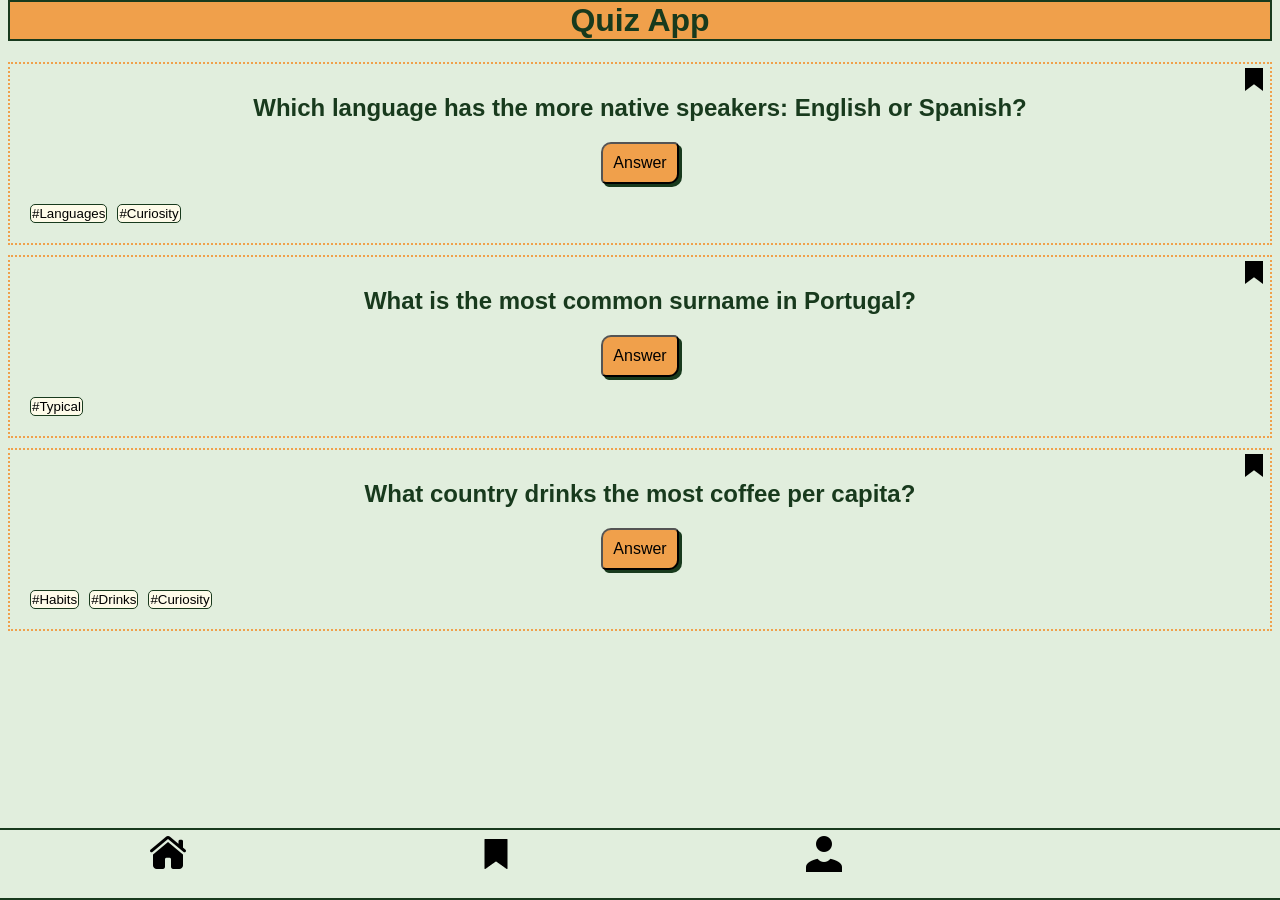
==== index.html @ 3b6f3b96 "Add all three pages" ====
<!DOCTYPE html>
<html lang="en">
  <head>
    <meta charset="UTF-8" />
    <meta http-equiv="X-UA-Compatible" content="IE=edge" />
    <meta name="viewport" content="width=device-width, initial-scale=1.0" />
    <title>Quiz App</title>
    <link rel="stylesheet" href="./styles.css" />
  </head>

  <main>
    <body>
      <h1>Quiz App</h1>

      <article class="Questions">
        <img
          class="bookmark"
          src="./assets/icons8-gefülltes-lesezeichen-32.png"
          alt=""
        />
        <h2>
          Which language has the more native speakers: English or Spanish?
        </h2>

        <button class="buttons">Answer</button>
        <div class="tags">
          <button>#Languages</button>
          <button>#Curiosity</button>
        </div>
      </article>
      <article class="Questions">
        <img
          class="bookmark"
          src="./assets/icons8-gefülltes-lesezeichen-32.png"
          alt="Bookmark Image"
        />
        <h2>What is the most common surname in Portugal?</h2>
        <button class="buttons">Answer</button>
        <div class="tags">
          <button>#Typical</button>
        </div>
      </article>

      <article class="Questions">
        <img
          class="bookmark"
          src="./assets/icons8-gefülltes-lesezeichen-32.png"
          alt="Bookmark Image"
        />
        <h2>What country drinks the most coffee per capita?</h2>
        <button class="buttons">Answer</button>
        <div class="tags">
          <button>#Habits</button>
          <button>#Drinks</button>
          <button>#Curiosity</button>
        </div>
      </article>

      <footer>
        <ul class="navbar">
          <li><a href="./index.html"><img src="./assets/icons8-startseite-48.png" alt="Go to homepage"></a></li>
          <li><a href="./bookmarks.html"><img src="./bookmark32.png" alt="Go to Bookmarks"></a></li>
          <li><a href="./profile.html"><img src="./assets/icons8-benutzer-48.png" alt="Go to Profile"></li>
        </ul>
      </footer>
    </body>
  </main>
</html>
---- styles.css ----
* {
  box-sizing: border-box;
  margin-top: 0px;
  padding: 0px;
  background-color: #e1eedd;
  font-family: "Trebuchet MS", "Lucida Sans Unicode", "Lucida Grande",
    "Lucida Sans", Arial, sans-serif;
}

h1 {
  border: solid 2px;
  text-align: center;
  color: #183a1d;
  background-color: #f0a04b;
}

h2 {
  margin: 10px;
  color: #183a1d;
  text-align: center;
}

.Questions {
  border: dotted 2px #f0a04b;
  padding: 20px;
  margin-bottom: 10px;
  position: relative;
  text-align: center;
}

.bookmark {
  position: absolute;
  top: 0px;
  right: 0px;
}

.buttons {
  background-color: #f0a04b;
  padding: 10px;
  border-radius: 10px 5px;
  margin-top: 10px;
  box-shadow: 3px 3px #183a1d;
  font-size: medium;
}

.tags {
  display: flex;
  gap: 10px;
  margin-top: 20px;
}

.tags > button {
  background-color: #fefbe9;
  border: solid 1px #183a1d;
  padding: 1px;
  border-radius: 5px;
}

footer {
  border-top: solid 2px #183a1d;
  border-bottom: solid 2px #183a1d;
  position: fixed;
  bottom: 0;
  left: 0;
  width: 100%;
}

.navbar {
  display: flex;
  align-items: center;
  justify-content: space-around;
}

.navbar li {
  list-style: none;
}
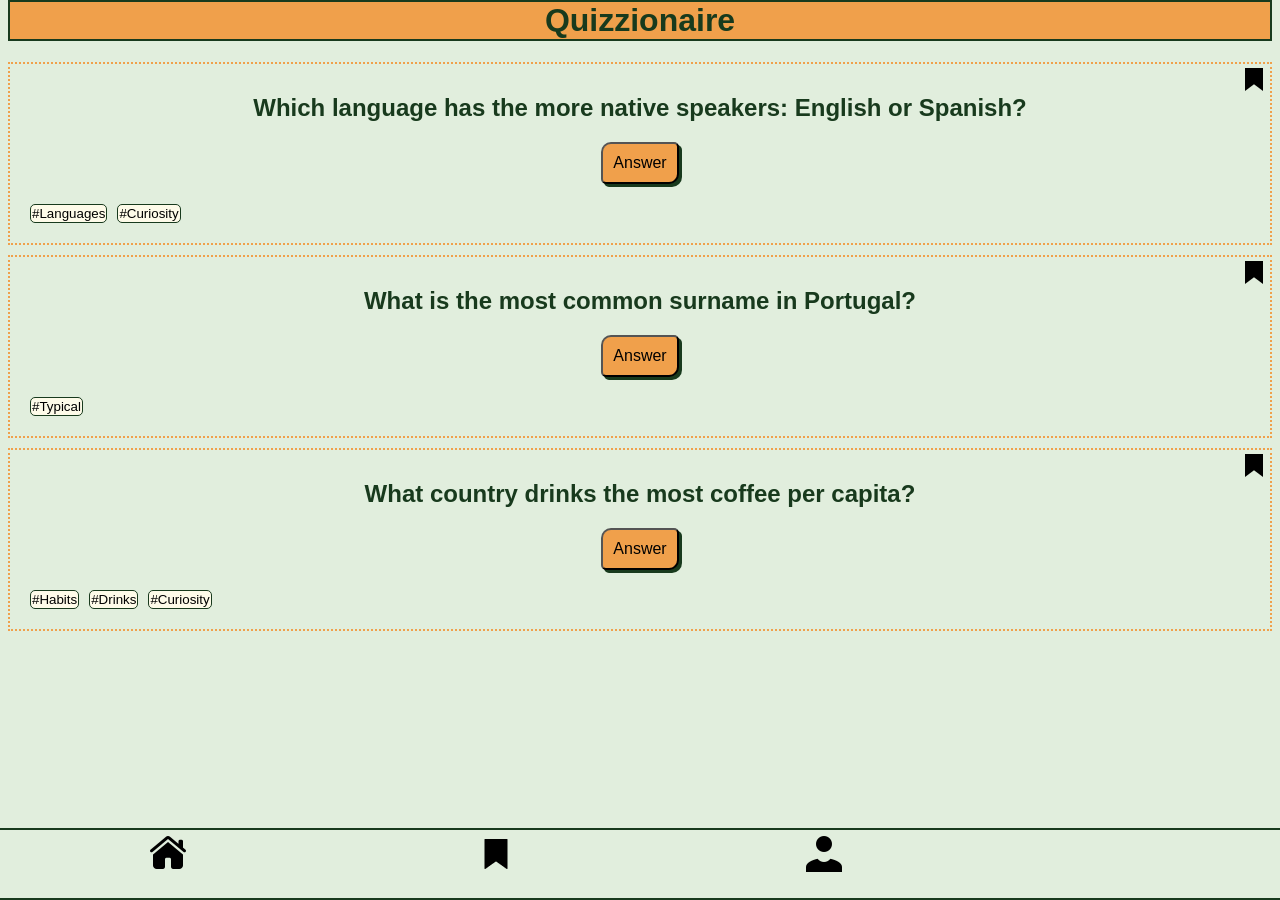
==== commit 827eab98: "Add links" ====
--- a/index.html
+++ b/index.html
@@ -10,7 +10,7 @@
 
   <main>
     <body>
-      <h1>Quiz App</h1>
+      <h1>Quizzionaire</h1>
 
       <article class="Questions">
         <img
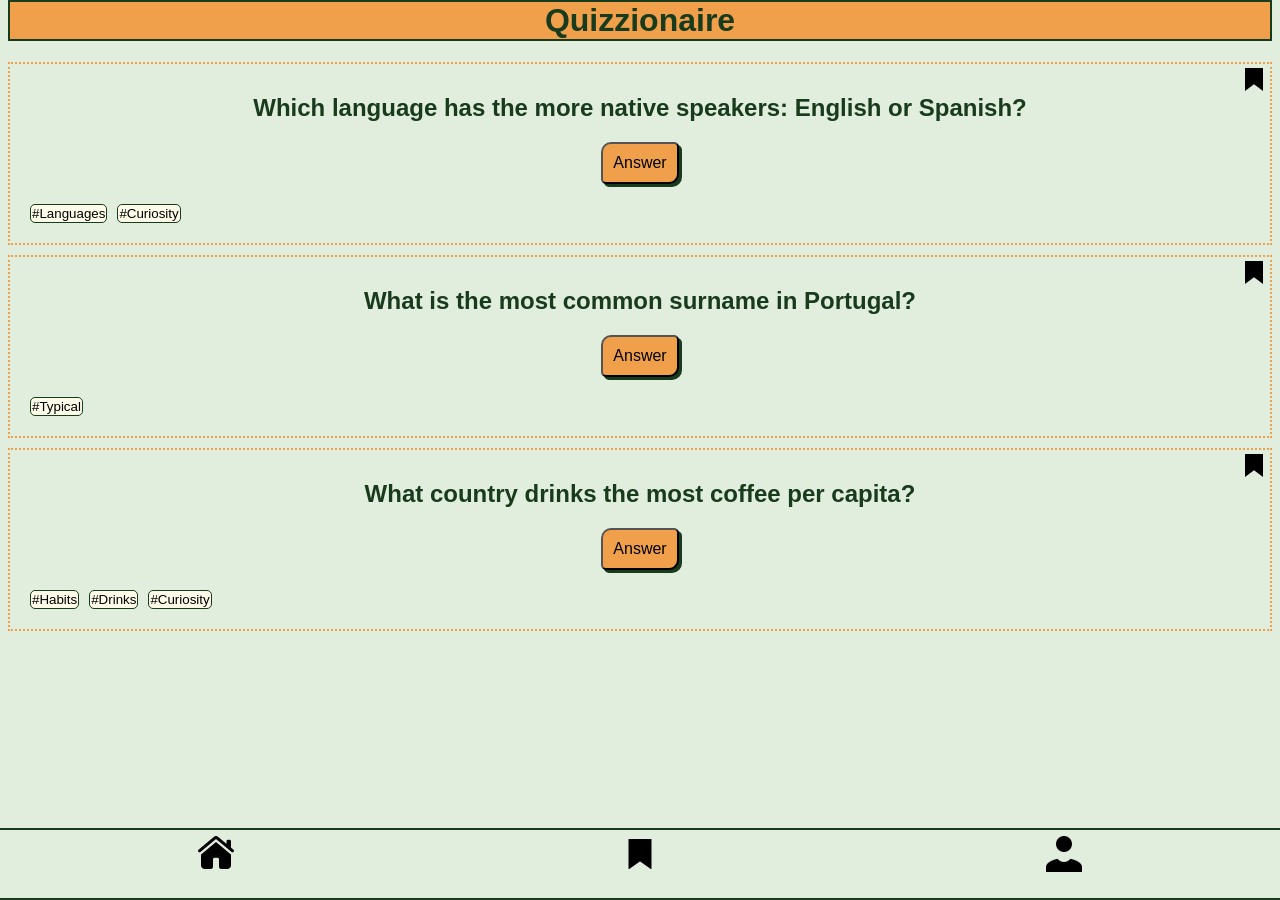
==== commit e257c847: "Add final sketch" ====
--- a/index.html
+++ b/index.html
@@ -8,8 +8,8 @@
     <link rel="stylesheet" href="./styles.css" />
   </head>
 
-  <main>
-    <body>
+  <body>
+    <main>
       <h1>Quizzionaire</h1>
 
       <article class="Questions">
@@ -47,6 +47,7 @@
           src="./assets/icons8-gefülltes-lesezeichen-32.png"
           alt="Bookmark Image"
         />
+
         <h2>What country drinks the most coffee per capita?</h2>
         <button class="buttons">Answer</button>
         <div class="tags">
@@ -55,14 +56,25 @@
           <button>#Curiosity</button>
         </div>
       </article>
-
-      <footer>
-        <ul class="navbar">
-          <li><a href="./index.html"><img src="./assets/icons8-startseite-48.png" alt="Go to homepage"></a></li>
-          <li><a href="./bookmarks.html"><img src="./bookmark32.png" alt="Go to Bookmarks"></a></li>
-          <li><a href="./profile.html"><img src="./assets/icons8-benutzer-48.png" alt="Go to Profile"></li>
-        </ul>
-      </footer>
-    </body>
-  </main>
+    </main>
+    <footer>
+      <ul class="navbar">
+        <li>
+          <a href="./index.html"
+            ><img src="./assets/icons8-startseite-48.png" alt="Go to homepage"
+          /></a>
+        </li>
+        <li>
+          <a href="./bookmarks.html"
+            ><img src="./bookmark32.png" alt="Go to Bookmarks"
+          /></a>
+        </li>
+        <li>
+          <a href="./profile.html"
+            ><img src="./assets/icons8-benutzer-48.png" alt="Go to Profile"
+          /></a>
+        </li>
+      </ul>
+    </footer>
+  </body>
 </html>
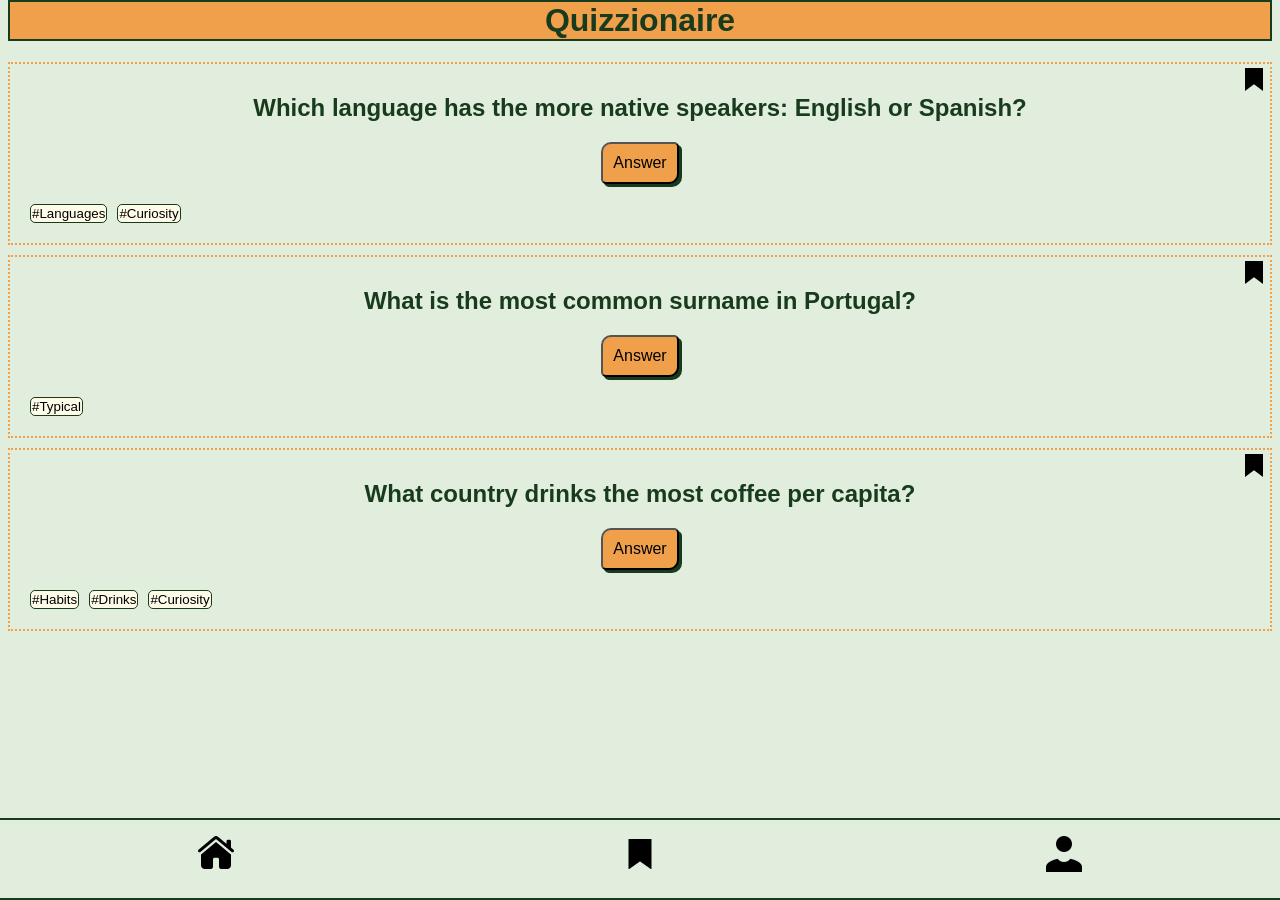
==== commit da596dfe: "Add new structure" ====
--- a/index.html
+++ b/index.html
@@ -5,7 +5,7 @@
     <meta http-equiv="X-UA-Compatible" content="IE=edge" />
     <meta name="viewport" content="width=device-width, initial-scale=1.0" />
     <title>Quiz App</title>
-    <link rel="stylesheet" href="./styles.css" />
+    <link rel="stylesheet" href="./css/styles.css" />
   </head>
 
   <body>
@@ -66,7 +66,7 @@
         </li>
         <li>
           <a href="./bookmarks.html"
-            ><img src="./bookmark32.png" alt="Go to Bookmarks"
+            ><img src="./assets/bookmark32.png" alt="Go to Bookmarks"
           /></a>
         </li>
         <li>
--- a/css/styles.css
+++ b/css/styles.css
@@ -0,0 +1,87 @@
+/* @import "./nav.css" -> location of the file you wish to import */
+@import "./css/profile.css";
+@import "./css/bookmars.css";
+
+* {
+  box-sizing: border-box;
+  margin-top: 0px;
+  padding: 0px;
+  background-color: #e1eedd;
+  font-family: "Trebuchet MS", "Lucida Sans Unicode", "Lucida Grande",
+    "Lucida Sans", Arial, sans-serif;
+}
+
+/* comprises main elements like color and size and stores them to later use  */
+:root {
+  --main-color: ;
+}
+
+h1 {
+  border: solid 2px;
+  text-align: center;
+  color: #183a1d;
+  background-color: #f0a04b;
+}
+
+h2 {
+  margin: 10px;
+  color: #183a1d;
+  text-align: center;
+}
+
+.Questions {
+  border: dotted 2px #f0a04b;
+  padding: 20px;
+  margin-bottom: 10px;
+  position: relative;
+  text-align: center;
+  
+}
+
+.bookmark {
+  position: absolute;
+  top: 0px;
+  right: 0px;
+}
+
+.buttons {
+  background-color: #f0a04b;
+  padding: 10px;
+  border-radius: 10px 5px;
+  margin-top: 10px;
+  box-shadow: 3px 3px #183a1d;
+  font-size: medium;
+}
+
+.tags {
+  display: flex;
+  gap: 10px;
+  margin-top: 20px;
+}
+
+.tags > button {
+  background-color: #fefbe9;
+  border: solid 1px #183a1d;
+  padding: 1px;
+  border-radius: 5px;
+}
+
+footer {
+  border-top: solid 2px #183a1d;
+  border-bottom: solid 2px #183a1d;
+  position: fixed;
+  bottom: 0;
+  left: 0;
+  width: 100%;
+}
+
+.navbar {
+  margin-top: 10px;
+  display: flex;
+  align-items: center;
+  justify-content: space-around;
+}
+
+.navbar li {
+  list-style: none;
+}
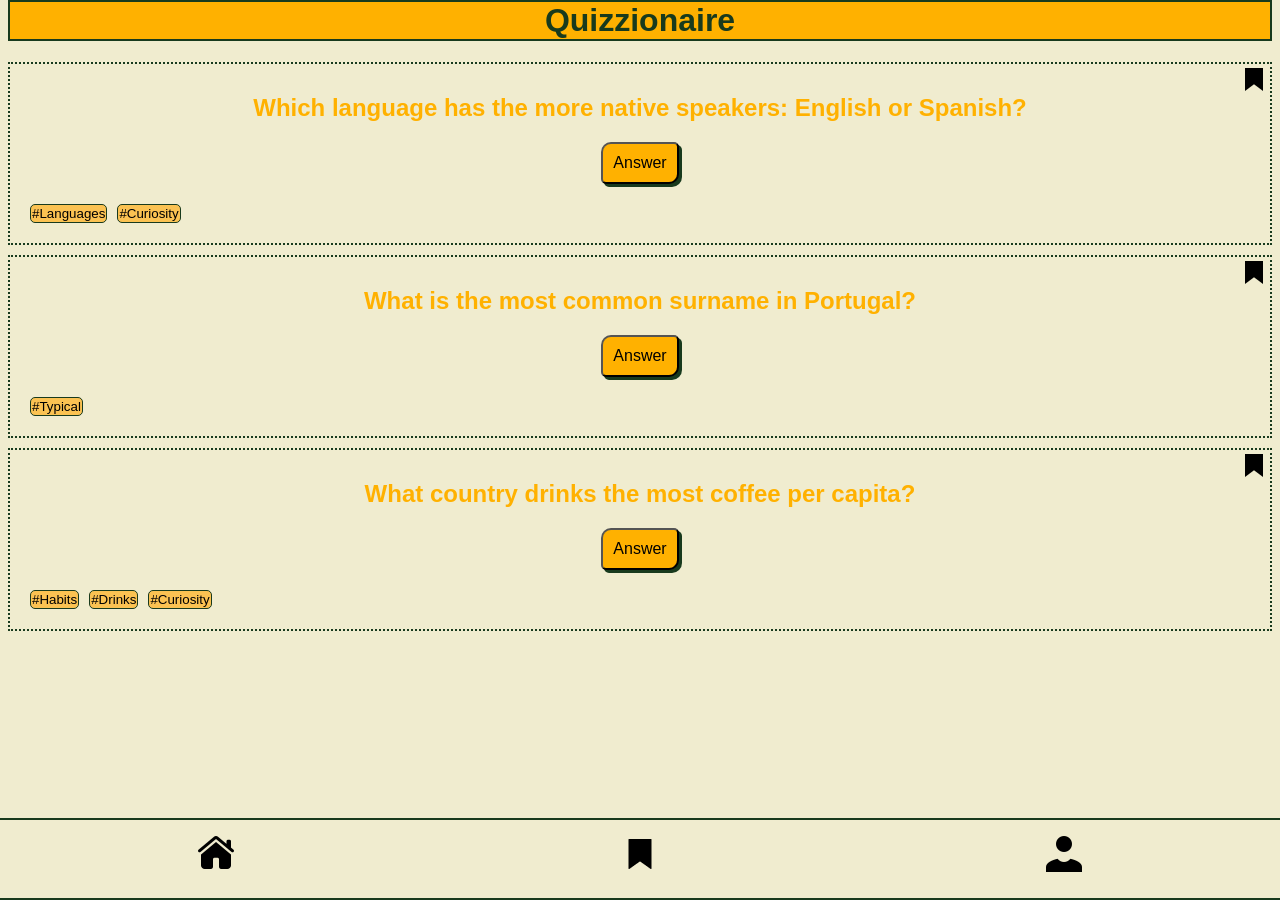
==== commit 3eee0b82: "add changes" ====
--- a/index.html
+++ b/index.html
@@ -11,10 +11,10 @@
   <body>
     <main>
       <h1>Quizzionaire</h1>
-
-      <article class="Questions">
+<!----->
+      <article class="questions question__box">
         <img
-          class="bookmark"
+          class="bookmark bookmark__icon"
           src="./assets/icons8-gefülltes-lesezeichen-32.png"
           alt=""
         />
@@ -22,34 +22,35 @@
           Which language has the more native speakers: English or Spanish?
         </h2>
 
-        <button class="buttons">Answer</button>
+        <button class="buttons answer__buttons">Answer</button>
         <div class="tags">
           <button>#Languages</button>
           <button>#Curiosity</button>
         </div>
       </article>
-      <article class="Questions">
+
+      <article class="questions question__box">
         <img
-          class="bookmark"
+          class="bookmark bookmark__icon"
           src="./assets/icons8-gefülltes-lesezeichen-32.png"
           alt="Bookmark Image"
         />
         <h2>What is the most common surname in Portugal?</h2>
-        <button class="buttons">Answer</button>
+        <button class="buttons answer__buttons">Answer</button>
         <div class="tags">
           <button>#Typical</button>
         </div>
       </article>
 
-      <article class="Questions">
+      <article class="questions question__box">
         <img
-          class="bookmark"
+          class="bookmark bookmark__icon"
           src="./assets/icons8-gefülltes-lesezeichen-32.png"
           alt="Bookmark Image"
         />
 
         <h2>What country drinks the most coffee per capita?</h2>
-        <button class="buttons">Answer</button>
+        <button class="buttons answer__buttons">Answer</button>
         <div class="tags">
           <button>#Habits</button>
           <button>#Drinks</button>
--- a/css/styles.css
+++ b/css/styles.css
@@ -6,31 +6,34 @@
   box-sizing: border-box;
   margin-top: 0px;
   padding: 0px;
-  background-color: #e1eedd;
+  background-color: var(--main-color);
   font-family: "Trebuchet MS", "Lucida Sans Unicode", "Lucida Grande",
     "Lucida Sans", Arial, sans-serif;
 }
 
 /* comprises main elements like color and size and stores them to later use  */
 :root {
-  --main-color: ;
+  --main-color: #FEFBE9;
+  --second-color: #E1EEDD;
+  --button-color: #F0A04B;
+  --bold-color: #183A1D; 
 }
 
 h1 {
   border: solid 2px;
   text-align: center;
   color: #183a1d;
-  background-color: #f0a04b;
+  background-color: var(--button-color);
 }
 
 h2 {
   margin: 10px;
-  color: #183a1d;
+  color: var(--button-color);
   text-align: center;
 }
 
-.Questions {
-  border: dotted 2px #f0a04b;
+.question__box {
+  border: dotted 2px var(--bold-color);
   padding: 20px;
   margin-bottom: 10px;
   position: relative;
@@ -38,14 +41,14 @@
   
 }
 
-.bookmark {
+.bookmark__icon {
   position: absolute;
   top: 0px;
   right: 0px;
 }
 
-.buttons {
-  background-color: #f0a04b;
+.answer__buttons {
+  background-color: var(--button-color);
   padding: 10px;
   border-radius: 10px 5px;
   margin-top: 10px;
@@ -60,15 +63,15 @@
 }
 
 .tags > button {
-  background-color: #fefbe9;
+  background-color: var(--second-color);
   border: solid 1px #183a1d;
   padding: 1px;
   border-radius: 5px;
 }
 
 footer {
-  border-top: solid 2px #183a1d;
-  border-bottom: solid 2px #183a1d;
+  border-top: solid 2px var(--bold-color);
+  border-bottom: solid 2px var(--bold-color);
   position: fixed;
   bottom: 0;
   left: 0;
@@ -85,3 +88,16 @@
 .navbar li {
   list-style: none;
 }
+
+
+@media screen and (min-width:800px) {
+  :root {
+    --main-color: #F0ECCF;
+    --second-color: #FBC252;
+    --button-color: #FFB100;
+    --text-color: #A3BB98; 
+  }
+}
+
+@media (prefered-color-scheme:dark) {
+}
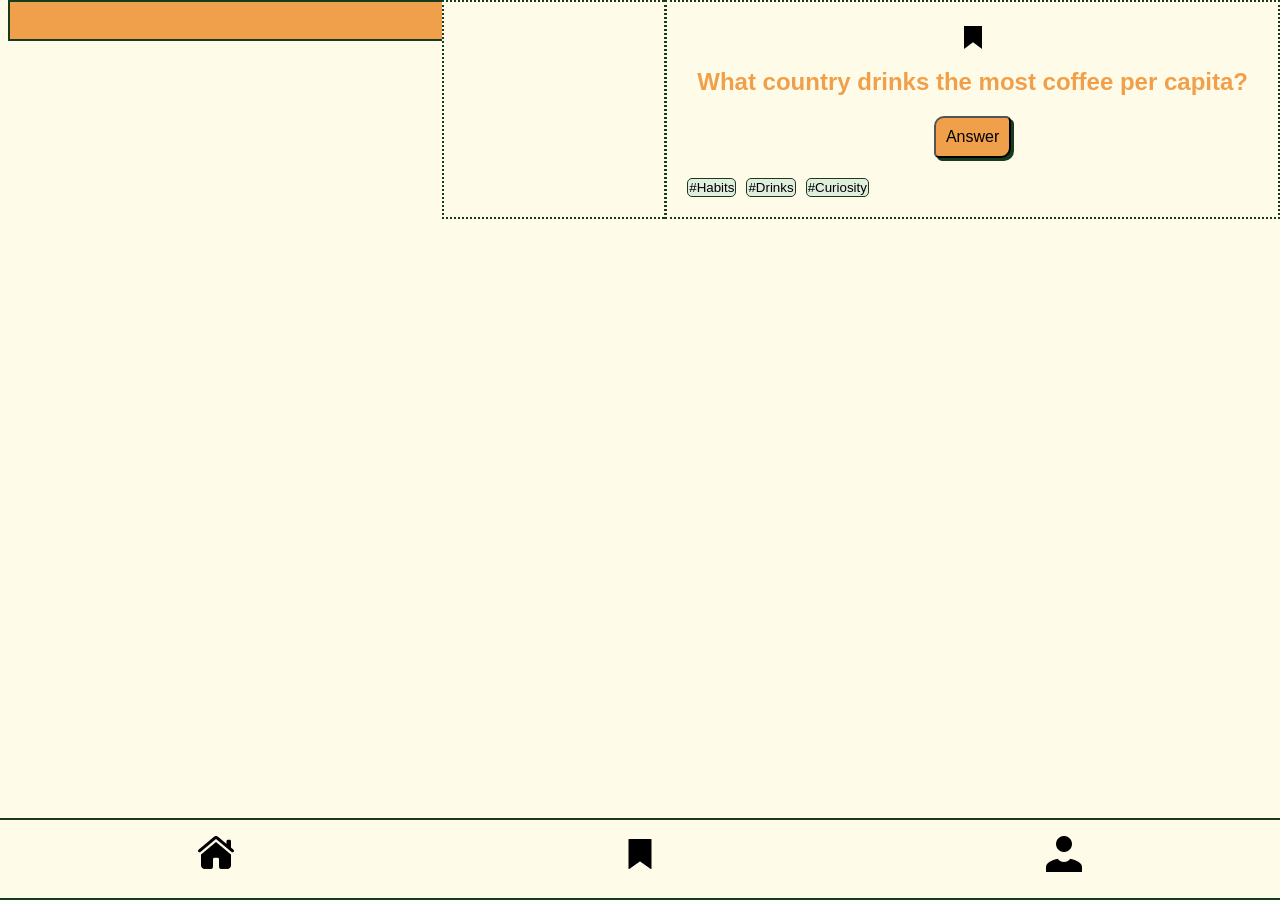
==== commit 7ab5e135: "need drastic updated" ====
--- a/index.html
+++ b/index.html
@@ -12,8 +12,42 @@
     <main>
       <h1>Quizzionaire</h1>
 <!----->
-      <article class="questions question__box">
-        <img
+<section>
+
+  <section class="questions question__box">
+    <div class="bookmark">
+      <input type="checkbox" aria-label="check-for-bookmark">
+      <div class="backgroundImg">
+        <span class="show-for-sr"></span>
+      </div>
+    </div>
+
+    <!-- <img -->
+      class="bookmark bookmark__icon"
+      src="./assets/icons8-gefülltes-lesezeichen-32.png"
+      alt=""
+    />
+    <h2>
+      Which language has the more native speakers: English or Spanish?
+    </h2>
+
+    <button class="buttons answer__buttons">Answer</button>
+    <div class="tags">
+      <button>#Languages</button>
+      <button>#Curiosity</button>
+    </div>
+  </section>
+
+</section>
+      <section class="questions question__box">
+        <div class="bookmark">
+          <input type="checkbox" aria-label="check-for-bookmark">
+          <div class="backgroundImg">
+            <span class="show-for-sr"></span>
+          </div>
+        </div>
+
+        <!-- <img -->
           class="bookmark bookmark__icon"
           src="./assets/icons8-gefülltes-lesezeichen-32.png"
           alt=""
@@ -27,7 +61,7 @@
           <button>#Languages</button>
           <button>#Curiosity</button>
         </div>
-      </article>
+      </section>
 
       <article class="questions question__box">
         <img
--- a/css/styles.css
+++ b/css/styles.css
@@ -13,10 +13,10 @@
 
 /* comprises main elements like color and size and stores them to later use  */
 :root {
-  --main-color: #FEFBE9;
-  --second-color: #E1EEDD;
-  --button-color: #F0A04B;
-  --bold-color: #183A1D; 
+  --main-color: #F0ECCF;
+    --second-color: #FBC252;
+    --button-color: #FFB100;
+    --text-color: #A3BB98; 
 }
 
 h1 {
@@ -41,10 +41,16 @@
   
 }
 
-.bookmark__icon {
+.question__box {
   position: absolute;
   top: 0px;
   right: 0px;
+}
+
+.backgroundImg {
+  position: absolute;
+  inset: 0;
+  background-image: url("./ass")
 }
 
 .answer__buttons {
@@ -92,10 +98,11 @@
 
 @media screen and (min-width:800px) {
   :root {
-    --main-color: #F0ECCF;
-    --second-color: #FBC252;
-    --button-color: #FFB100;
-    --text-color: #A3BB98; 
+    
+    --main-color: #FEFBE9;
+    --second-color: #E1EEDD;
+    --button-color: #F0A04B;
+    --bold-color: #183A1D; 
   }
 }
 
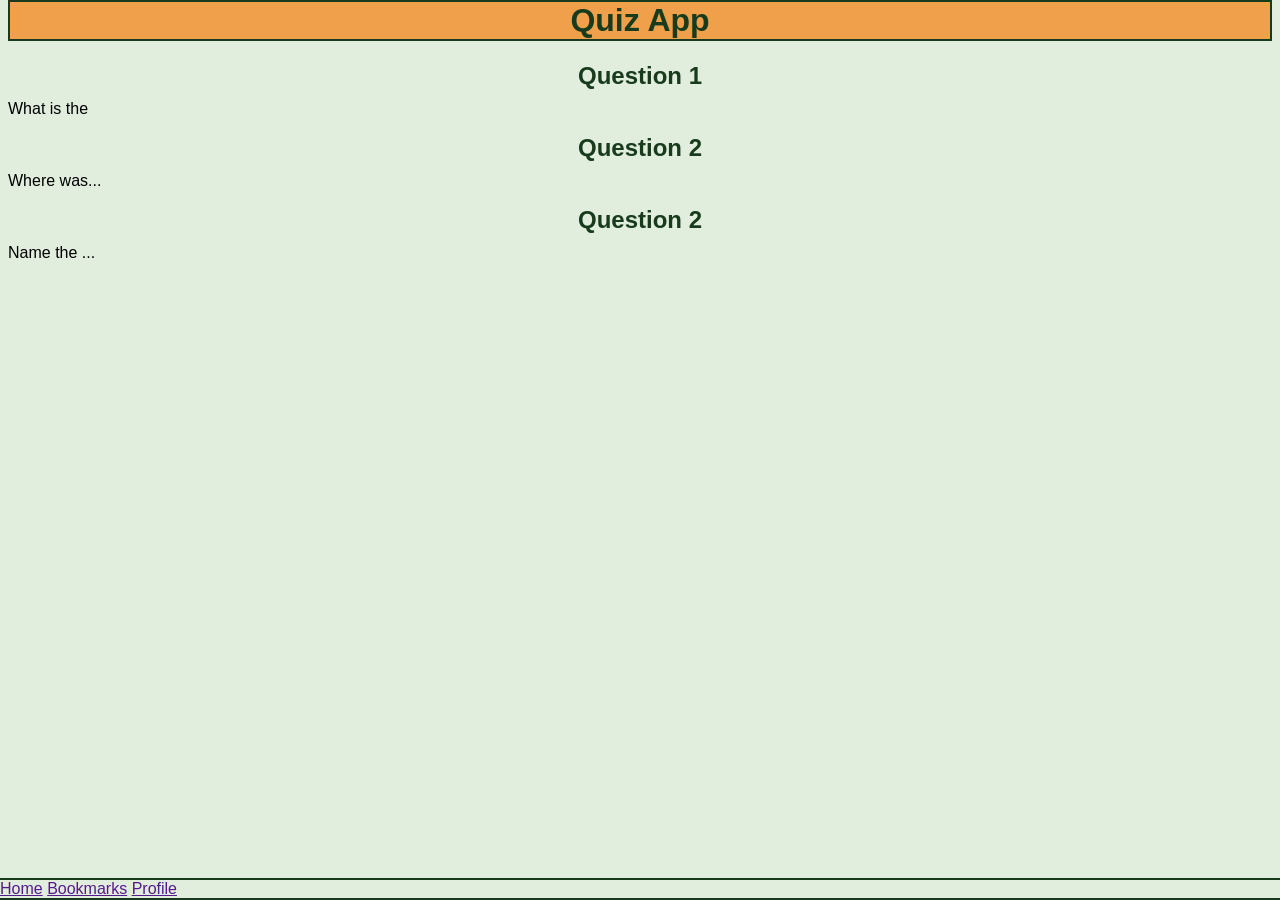
==== commit 7831b434: "Add last commit after practice" ====
--- a/index.html
+++ b/index.html
@@ -5,111 +5,31 @@
     <meta http-equiv="X-UA-Compatible" content="IE=edge" />
     <meta name="viewport" content="width=device-width, initial-scale=1.0" />
     <title>Quiz App</title>
-    <link rel="stylesheet" href="./css/styles.css" />
+    <link rel="stylesheet" href="./styles.css" />
   </head>
 
+  <h1 class="feature-title">Quiz App</h1>
+
+  <article class="Question1">
+    <h2>Question 1</h2>
+    <p>What is the</p>
+  </article>
+
+  <article class="Question2">
+    <h2>Question 2</h2>
+    <p>Where was...</p>
+  </article>
+
+  <article class="Question3">
+    <h2>Question 2</h2>
+    <p>Name the ...</p>
+  </article>
+
   <body>
-    <main>
-      <h1>Quizzionaire</h1>
-<!----->
-<section>
-
-  <section class="questions question__box">
-    <div class="bookmark">
-      <input type="checkbox" aria-label="check-for-bookmark">
-      <div class="backgroundImg">
-        <span class="show-for-sr"></span>
-      </div>
-    </div>
-
-    <!-- <img -->
-      class="bookmark bookmark__icon"
-      src="./assets/icons8-gefülltes-lesezeichen-32.png"
-      alt=""
-    />
-    <h2>
-      Which language has the more native speakers: English or Spanish?
-    </h2>
-
-    <button class="buttons answer__buttons">Answer</button>
-    <div class="tags">
-      <button>#Languages</button>
-      <button>#Curiosity</button>
-    </div>
-  </section>
-
-</section>
-      <section class="questions question__box">
-        <div class="bookmark">
-          <input type="checkbox" aria-label="check-for-bookmark">
-          <div class="backgroundImg">
-            <span class="show-for-sr"></span>
-          </div>
-        </div>
-
-        <!-- <img -->
-          class="bookmark bookmark__icon"
-          src="./assets/icons8-gefülltes-lesezeichen-32.png"
-          alt=""
-        />
-        <h2>
-          Which language has the more native speakers: English or Spanish?
-        </h2>
-
-        <button class="buttons answer__buttons">Answer</button>
-        <div class="tags">
-          <button>#Languages</button>
-          <button>#Curiosity</button>
-        </div>
-      </section>
-
-      <article class="questions question__box">
-        <img
-          class="bookmark bookmark__icon"
-          src="./assets/icons8-gefülltes-lesezeichen-32.png"
-          alt="Bookmark Image"
-        />
-        <h2>What is the most common surname in Portugal?</h2>
-        <button class="buttons answer__buttons">Answer</button>
-        <div class="tags">
-          <button>#Typical</button>
-        </div>
-      </article>
-
-      <article class="questions question__box">
-        <img
-          class="bookmark bookmark__icon"
-          src="./assets/icons8-gefülltes-lesezeichen-32.png"
-          alt="Bookmark Image"
-        />
-
-        <h2>What country drinks the most coffee per capita?</h2>
-        <button class="buttons answer__buttons">Answer</button>
-        <div class="tags">
-          <button>#Habits</button>
-          <button>#Drinks</button>
-          <button>#Curiosity</button>
-        </div>
-      </article>
-    </main>
-    <footer>
-      <ul class="navbar">
-        <li>
-          <a href="./index.html"
-            ><img src="./assets/icons8-startseite-48.png" alt="Go to homepage"
-          /></a>
-        </li>
-        <li>
-          <a href="./bookmarks.html"
-            ><img src="./assets/bookmark32.png" alt="Go to Bookmarks"
-          /></a>
-        </li>
-        <li>
-          <a href="./profile.html"
-            ><img src="./assets/icons8-benutzer-48.png" alt="Go to Profile"
-          /></a>
-        </li>
-      </ul>
+    <footer class="container">
+      <a href="">Home</a>
+      <a href="">Bookmarks</a>
+      <a href="">Profile</a>
     </footer>
   </body>
 </html>
--- a/styles.css
+++ b/styles.css
@@ -0,0 +1,84 @@
+/* @import "./nav.css" -> location of the file you wish to import */
+
+* {
+  box-sizing: border-box;
+  margin-top: 0px;
+  padding: 0px;
+  background-color: #e1eedd;
+  font-family: "Trebuchet MS", "Lucida Sans Unicode", "Lucida Grande",
+    "Lucida Sans", Arial, sans-serif;
+}
+
+/* comprises main elements like color and size and stores them to later use  */
+:root {
+  --main-color: ;
+}
+
+h1 {
+  border: solid 2px;
+  text-align: center;
+  color: #183a1d;
+  background-color: #f0a04b;
+}
+
+h2 {
+  margin: 10px;
+  color: #183a1d;
+  text-align: center;
+}
+
+.Questions {
+  border: dotted 2px #f0a04b;
+  padding: 20px;
+  margin-bottom: 10px;
+  position: relative;
+  text-align: center;
+}
+
+.bookmark {
+  position: absolute;
+  top: 0px;
+  right: 0px;
+}
+
+.buttons {
+  background-color: #f0a04b;
+  padding: 10px;
+  border-radius: 10px 5px;
+  margin-top: 10px;
+  box-shadow: 3px 3px #183a1d;
+  font-size: medium;
+}
+
+.tags {
+  display: flex;
+  gap: 10px;
+  margin-top: 20px;
+}
+
+.tags > button {
+  background-color: #fefbe9;
+  border: solid 1px #183a1d;
+  padding: 1px;
+  border-radius: 5px;
+}
+
+footer {
+  border-top: solid 2px #183a1d;
+  border-bottom: solid 2px #183a1d;
+  position: fixed;
+  bottom: 0;
+  left: 0;
+  width: 100%;
+}
+
+.navbar {
+  margin-top: 10px;
+  display: flex;
+  align-items: center;
+  justify-content: space-around;
+}
+
+.navbar li {
+  list-style: none;
+}
